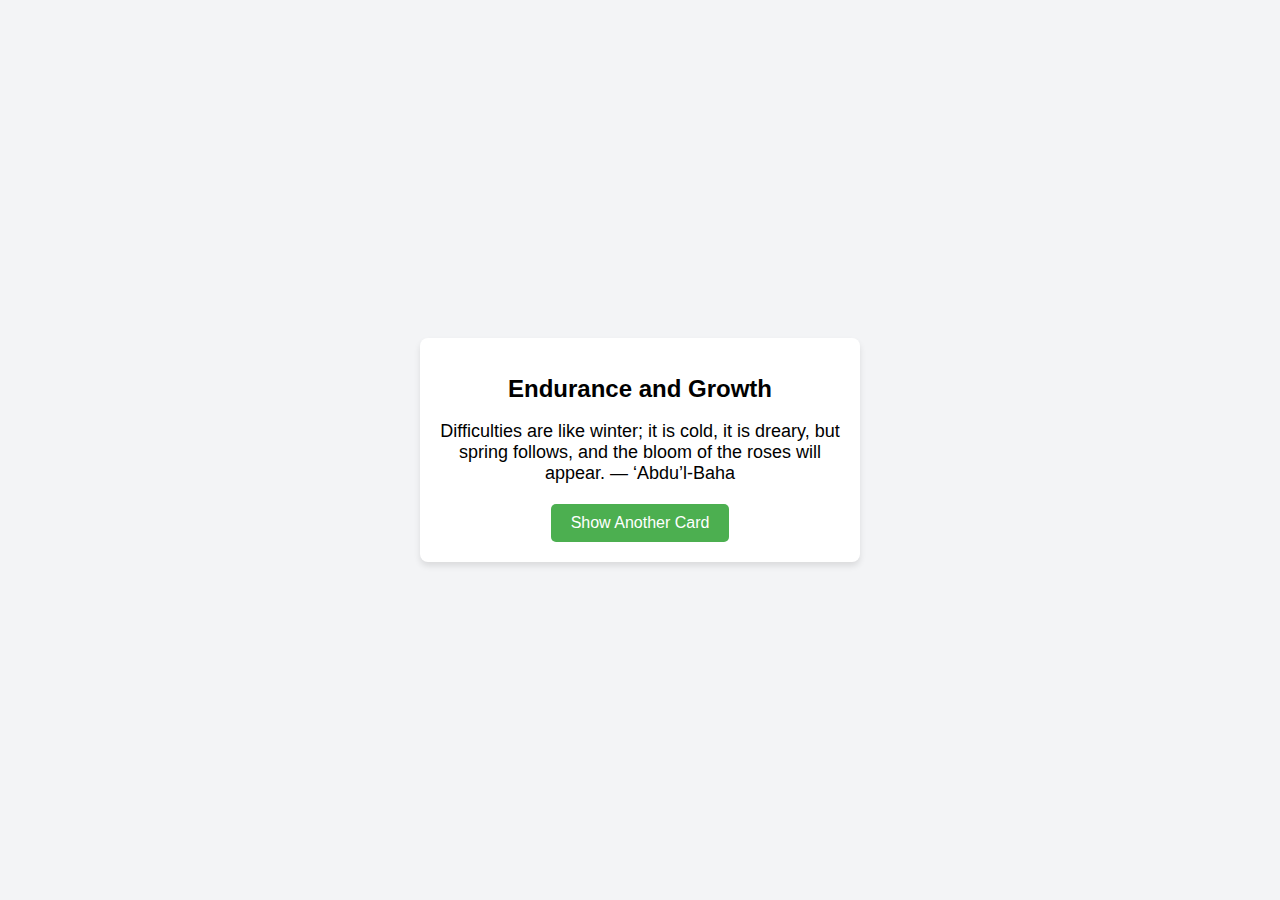
==== index.html @ 95905d40 "Rename index-2.html to index.html" ====
<!DOCTYPE html>
<html lang="en">
<head>
    <meta charset="UTF-8">
    <meta name="viewport" content="width=device-width, initial-scale=1.0">
    <title>Coaching Card of the Day</title>
    <link rel="stylesheet" href="styles.css">
</head>
<body>
    <div class="card-container">
        <h1 id="card-title"></h1>
        <p id="card-content"></p>
        <button onclick="generateRandomCard()">Show Another Card</button>
    </div>

    <script src="script.js"></script>
</body>
</html>
---- styles.css ----
body {
    font-family: 'Arial', sans-serif;
    display: flex;
    justify-content: center;
    align-items: center;
    height: 100vh;
    margin: 0;
    background-color: #f3f4f6;
}

.card-container {
    background-color: #ffffff;
    padding: 20px;
    border-radius: 8px;
    box-shadow: 0 4px 6px rgba(0, 0, 0, 0.1);
    text-align: center;
    max-width: 400px;
    width: 100%;
}

h1 {
    font-size: 24px;
    margin-bottom: 10px;
}

p {
    font-size: 18px;
    margin-bottom: 20px;
}

button {
    padding: 10px 20px;
    font-size: 16px;
    color: #ffffff;
    background-color: #4caf50;
    border: none;
    border-radius: 5px;
    cursor: pointer;
}

button:hover {
    background-color: #45a049;
}
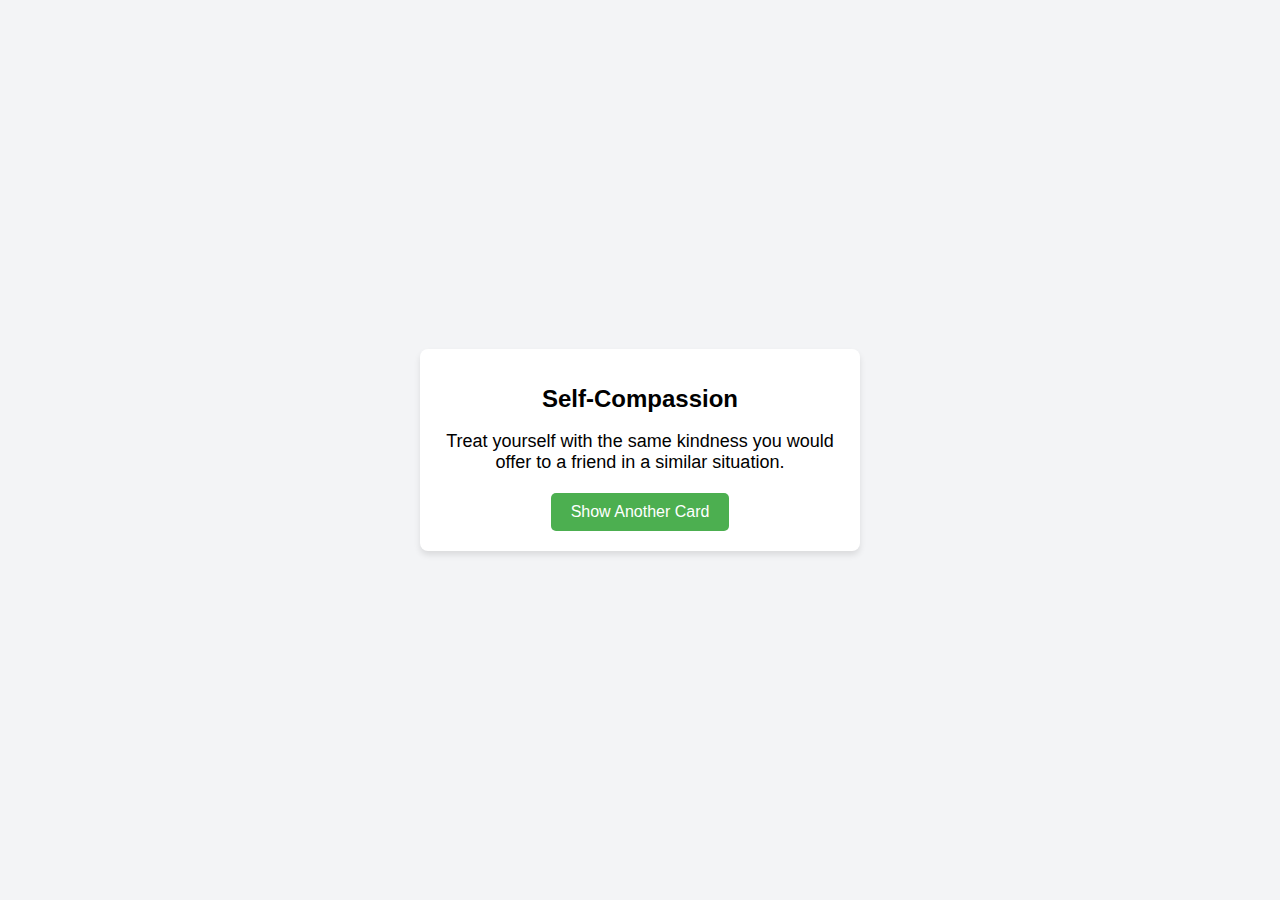
==== commit 15039d77: "Update index.html" ====
--- a/index.html
+++ b/index.html
@@ -7,12 +7,17 @@
     <link rel="stylesheet" href="styles.css">
 </head>
 <body>
+    <!-- Card container to display the title and content -->
     <div class="card-container">
+        <!-- Title of the card -->
         <h1 id="card-title"></h1>
+        <!-- Content of the card (reflection, quote, etc.) -->
         <p id="card-content"></p>
+        <!-- Button to show a new random card -->
         <button onclick="generateRandomCard()">Show Another Card</button>
     </div>
 
+    <!-- Linking to your JavaScript file -->
     <script src="script.js"></script>
 </body>
 </html>
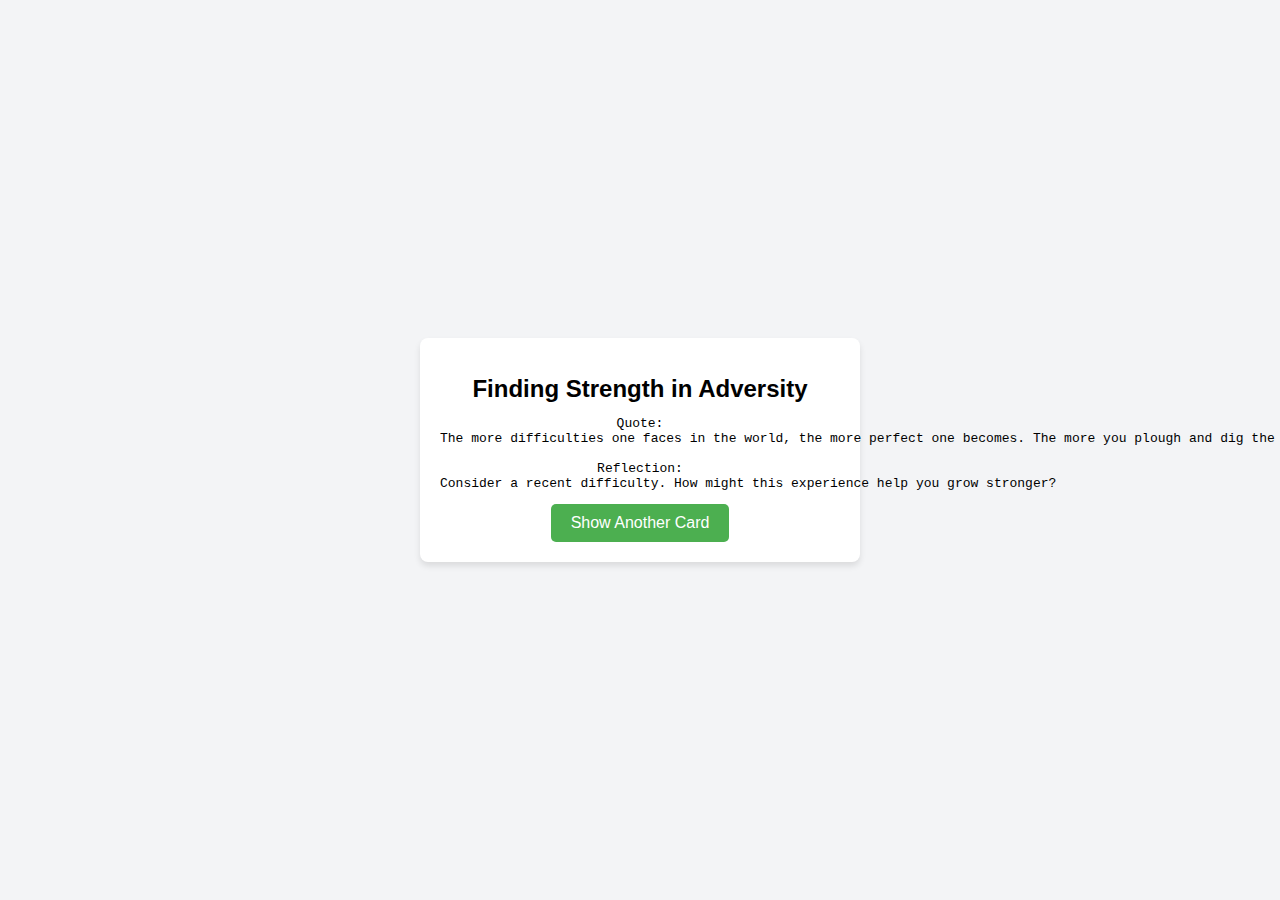
==== commit 3a0cf5ce: "Update index.html" ====
--- a/index.html
+++ b/index.html
@@ -12,12 +12,12 @@
         <!-- Title of the card -->
         <h1 id="card-title"></h1>
         <!-- Content of the card (reflection, quote, etc.) -->
-        <p id="card-content"></p>
+        <pre id="card-content"></pre> <!-- Using <pre> to preserve line breaks and spacing -->
         <!-- Button to show a new random card -->
         <button onclick="generateRandomCard()">Show Another Card</button>
     </div>
 
-    <!-- Linking to your JavaScript file -->
+    <!-- Link to the JavaScript file -->
     <script src="script.js"></script>
 </body>
 </html>
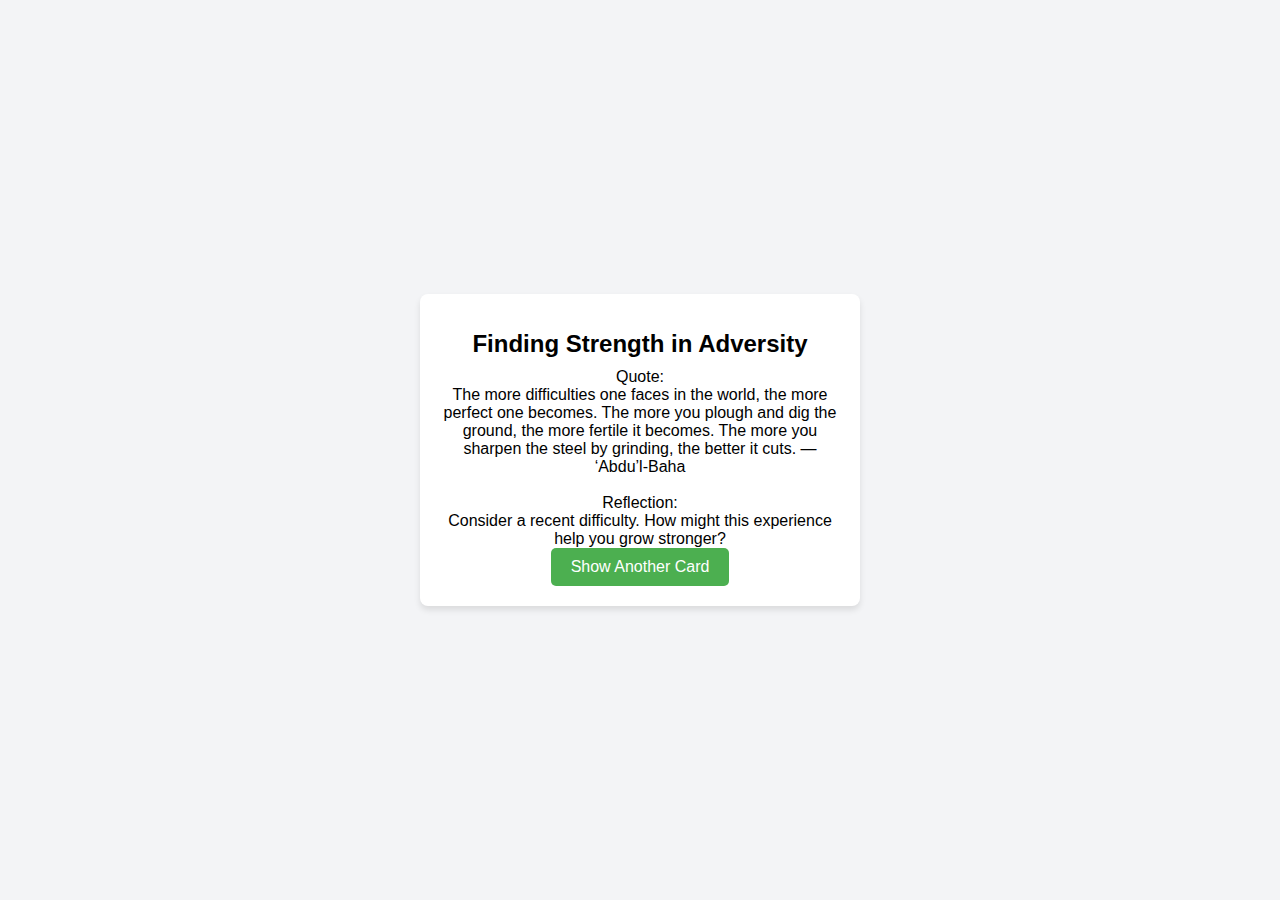
==== commit b3b5ecc1: "Update index.html" ====
--- a/index.html
+++ b/index.html
@@ -12,7 +12,7 @@
         <!-- Title of the card -->
         <h1 id="card-title"></h1>
         <!-- Content of the card (reflection, quote, etc.) -->
-        <pre id="card-content"></pre> <!-- Using <pre> to preserve line breaks and spacing -->
+        <div id="card-content"></div> <!-- Use <div> for flexible content formatting -->
         <!-- Button to show a new random card -->
         <button onclick="generateRandomCard()">Show Another Card</button>
     </div>
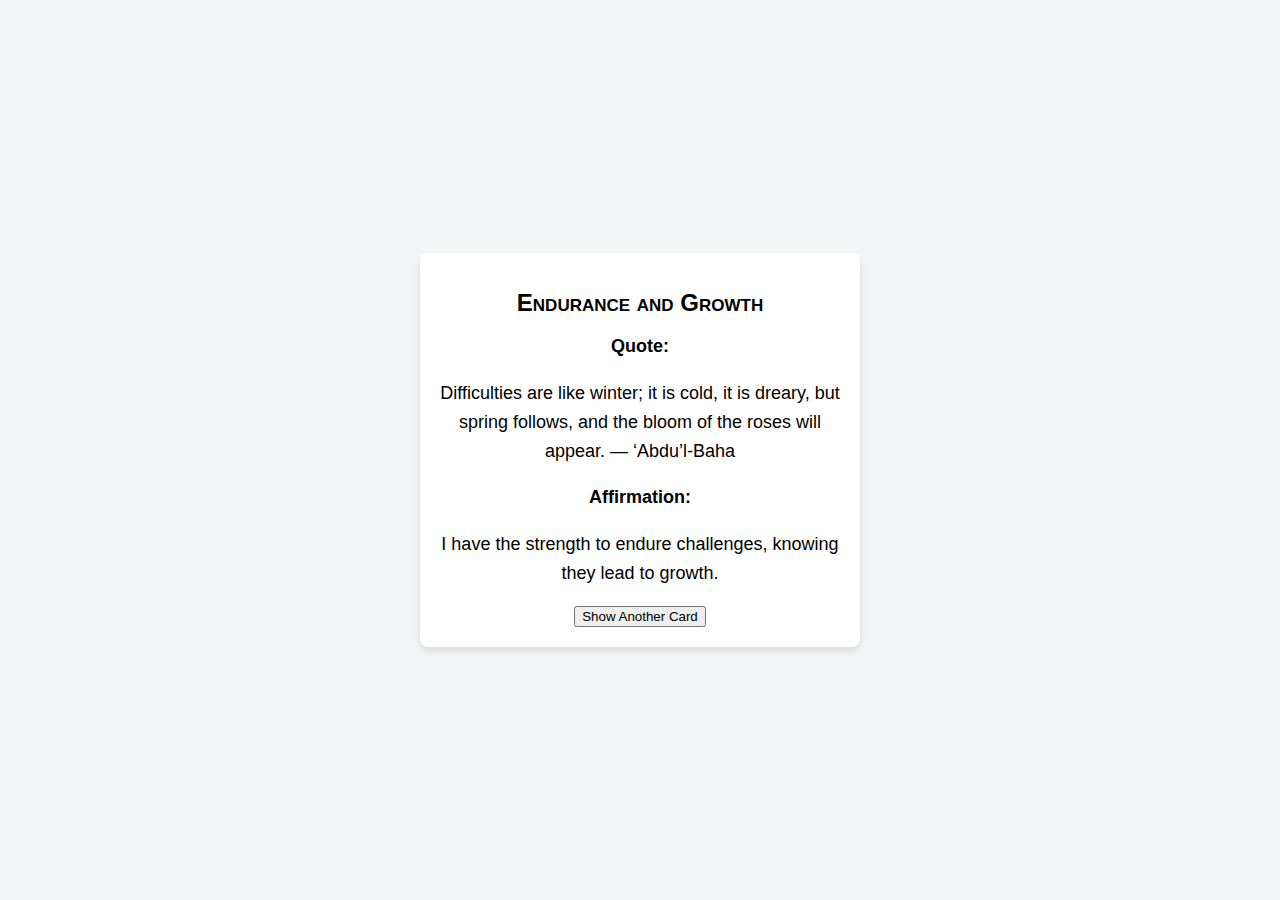
==== commit de145be7: "Update index.html" ====
--- a/index.html
+++ b/index.html
@@ -4,6 +4,8 @@
     <meta charset="UTF-8">
     <meta name="viewport" content="width=device-width, initial-scale=1.0">
     <title>Coaching Card of the Day</title>
+    <!-- Link to Montserrat font from Google Fonts -->
+    <link href="https://fonts.googleapis.com/css2?family=Montserrat:wght@400;700&display=swap" rel="stylesheet">
     <link rel="stylesheet" href="styles.css">
 </head>
 <body>
--- a/styles.css
+++ b/styles.css
@@ -16,28 +16,29 @@
     text-align: center;
     max-width: 400px;
     width: 100%;
+    overflow-wrap: break-word;
+    white-space: normal;
+    margin: 10px;
 }
 
 h1 {
     font-size: 24px;
     margin-bottom: 10px;
+    text-align: center;
+    overflow-wrap: break-word;
+    font-variant: small-caps; /* Apply small caps to the title */
 }
 
-p {
+#card-content {
     font-size: 18px;
-    margin-bottom: 20px;
+    line-height: 1.6;
+    text-align: center;
+    overflow-wrap: break-word;
 }
 
-button {
-    padding: 10px 20px;
-    font-size: 16px;
-    color: #ffffff;
-    background-color: #4caf50;
-    border: none;
-    border-radius: 5px;
-    cursor: pointer;
+.label {
+    font-weight: bold;
+    display: block;
+    margin-top: 15px;
+    text-align: center;
 }
-
-button:hover {
-    background-color: #45a049;
-}
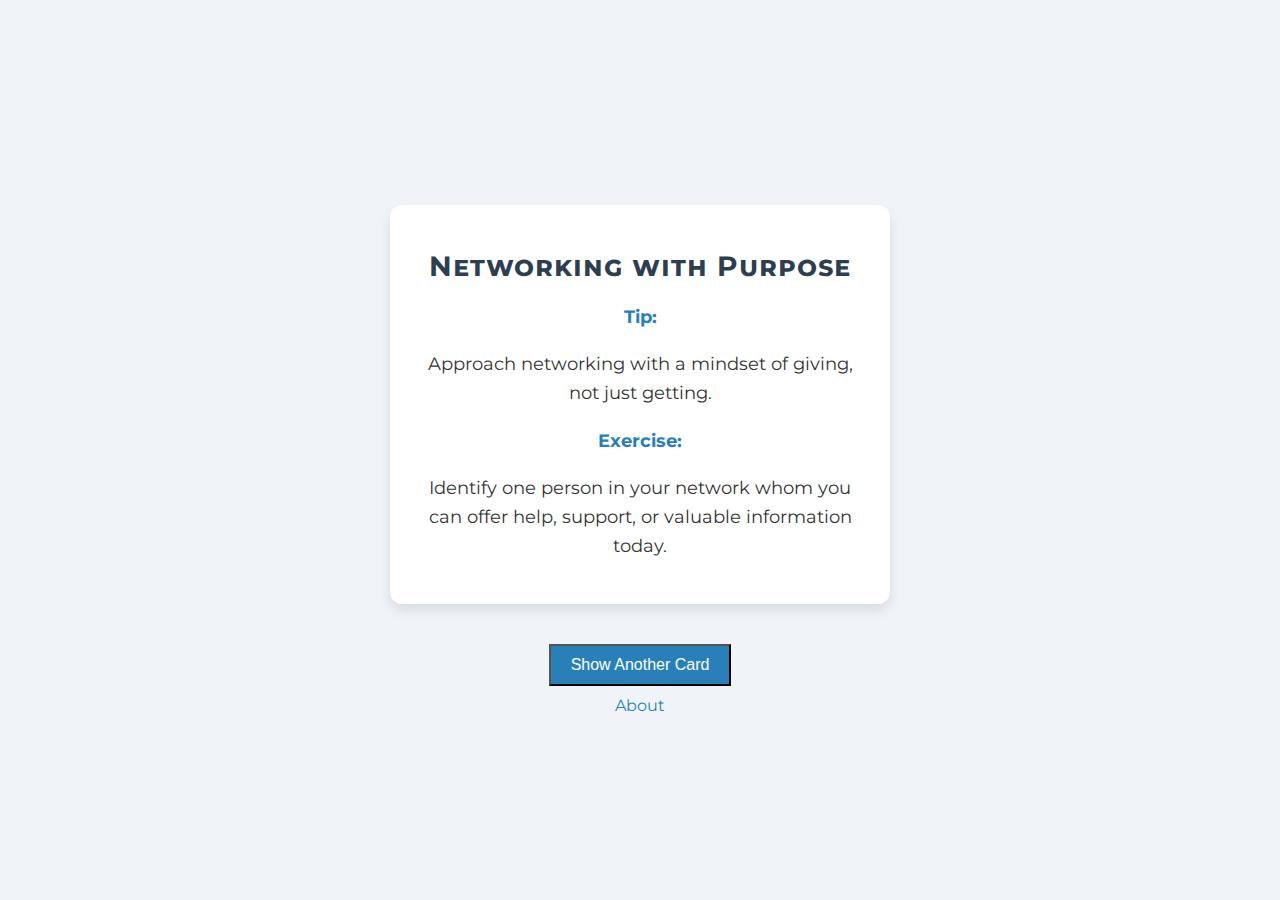
==== commit a209c31f: "Update index.html" ====
--- a/index.html
+++ b/index.html
@@ -3,7 +3,15 @@
 <head>
     <meta charset="UTF-8">
     <meta name="viewport" content="width=device-width, initial-scale=1.0">
-    <title>Coaching Card of the Day</title>
+    <title>Empower Your Journey with Coaching Cards</title>
+
+    <!-- Open Graph meta tags for social media previews -->
+    <meta property="og:title" content="Empower Your Journey with Coaching Cards" />
+    <meta property="og:description" content="Discover a new perspective every day with our coaching cards, designed to inspire and guide you through life's transitions." />
+    <meta property="og:image" content="https://example.com/image.jpg" /> <!-- Replace with the actual URL of your image -->
+    <meta property="og:url" content="https://mmilone.github.io/youarenotredundant/" />
+    <meta property="og:type" content="website" />
+
     <!-- Link to Montserrat font from Google Fonts -->
     <link href="https://fonts.googleapis.com/css2?family=Montserrat:wght@400;700&display=swap" rel="stylesheet">
     <link rel="stylesheet" href="styles.css">
@@ -14,12 +22,31 @@
         <!-- Title of the card -->
         <h1 id="card-title"></h1>
         <!-- Content of the card (reflection, quote, etc.) -->
-        <div id="card-content"></div> <!-- Use <div> for flexible content formatting -->
-        <!-- Button to show a new random card -->
-        <button onclick="generateRandomCard()">Show Another Card</button>
+        <div id="card-content"></div>
+    </div>
+    
+    <!-- Button to show a new random card, placed below the card container -->
+    <button onclick="generateRandomCard()">Show Another Card</button>
+    
+    <!-- Link to About page, placed below the Show Another Card button -->
+    <div style="text-align: center; margin-top: 10px;">
+        <a href="about.html" style="font-family: 'Montserrat', sans-serif; text-decoration: none; color: #2980b9; font-size: 16px;">About</a>
     </div>
 
     <!-- Link to the JavaScript file -->
     <script src="script.js"></script>
+
+    <!-- JavaScript to dynamically set the viewport height -->
+    <script>
+        // Adjust the height of the viewport on mobile browsers
+        function setViewportHeight() {
+            const vh = window.innerHeight * 0.01; // Calculate 1% of the viewport height
+            document.documentElement.style.setProperty('--vh', `${vh}px`); // Set the custom property
+        }
+
+        // Call the function on load and resize
+        window.addEventListener('resize', setViewportHeight);
+        window.addEventListener('load', setViewportHeight);
+    </script>
 </body>
 </html>
--- a/styles.css
+++ b/styles.css
@@ -1,32 +1,39 @@
 body {
-    font-family: 'Arial', sans-serif;
+    font-family: 'Montserrat', sans-serif;
     display: flex;
-    justify-content: center;
-    align-items: center;
-    height: 100vh;
+    justify-content: center; /* Center horizontally */
+    align-items: center; /* Center vertically */
+    height: calc(var(--vh, 1vh) * 100); /* Dynamically calculate viewport height */
     margin: 0;
-    background-color: #f3f4f6;
+    background-color: #f0f4f8; /* Light pastel background for an uplifting feel */
+    padding: 20px;
+    box-sizing: border-box;
+    flex-direction: column; /* Stack the button below the card */
 }
 
 .card-container {
     background-color: #ffffff;
-    padding: 20px;
-    border-radius: 8px;
-    box-shadow: 0 4px 6px rgba(0, 0, 0, 0.1);
+    padding: 25px;
+    border-radius: 12px;
+    box-shadow: 0 6px 12px rgba(0, 0, 0, 0.1);
     text-align: center;
-    max-width: 400px;
+    max-width: 500px;
     width: 100%;
+    color: #333333;
     overflow-wrap: break-word;
     white-space: normal;
-    margin: 10px;
+    margin: 20px auto; /* Center card horizontally */
+    box-sizing: border-box;
 }
 
 h1 {
-    font-size: 24px;
-    margin-bottom: 10px;
+    font-size: 28px; /* Larger title size */
+    margin-bottom: 20px;
     text-align: center;
     overflow-wrap: break-word;
-    font-variant: small-caps; /* Apply small caps to the title */
+    font-variant: small-caps;
+    letter-spacing: 1px;
+    color: #2c3e50;
 }
 
 #card-content {
@@ -34,11 +41,22 @@
     line-height: 1.6;
     text-align: center;
     overflow-wrap: break-word;
+    color: #333333;
 }
 
 .label {
     font-weight: bold;
     display: block;
-    margin-top: 15px;
+    margin-top: 20px;
     text-align: center;
+    color: #2980b9;
 }
+
+/* Style for the button to position it below the card */
+button {
+    margin-top: 20px; /* Space above the button */
+    padding: 10px 20px;
+    font-size: 16px;
+    background-color: #2980b9; /* Match the label color for consistency */
+    color: #ffffff;
+    border
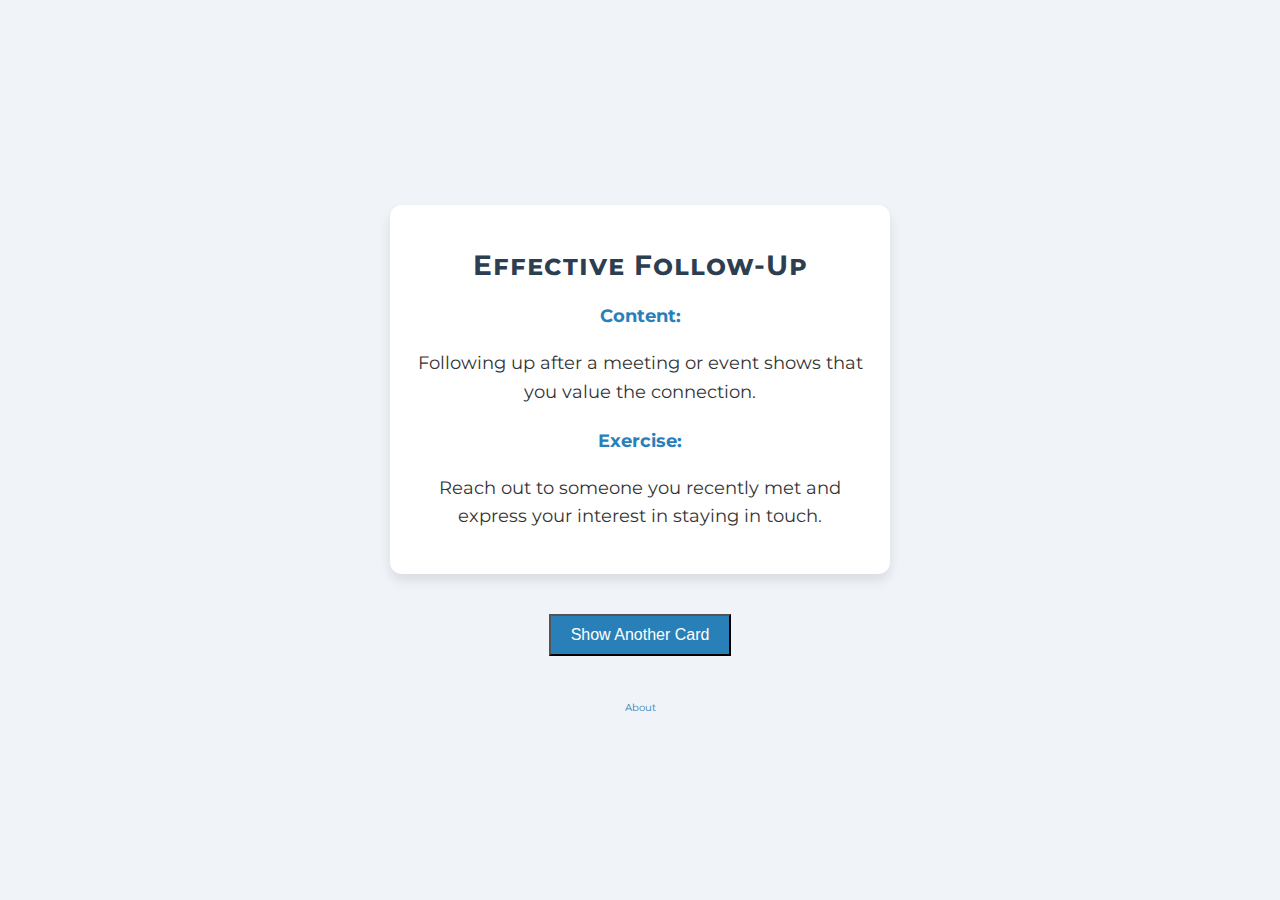
==== commit c0480c79: "Update index.html" ====
--- a/index.html
+++ b/index.html
@@ -27,10 +27,10 @@
     
     <!-- Button to show a new random card, placed below the card container -->
     <button onclick="generateRandomCard()">Show Another Card</button>
-    
-    <!-- Link to About page, placed below the Show Another Card button -->
-    <div style="text-align: center; margin-top: 10px;">
-        <a href="about.html" style="font-family: 'Montserrat', sans-serif; text-decoration: none; color: #2980b9; font-size: 16px;">About</a>
+
+    <!-- Link to the About page, placed below the "Show Another Card" button -->
+    <div style="text-align: center; margin-top: 40px;">
+        <a href="about.html" style="text-decoration: none; font-size: 10px; color: #2980b9;">About</a>
     </div>
 
     <!-- Link to the JavaScript file -->
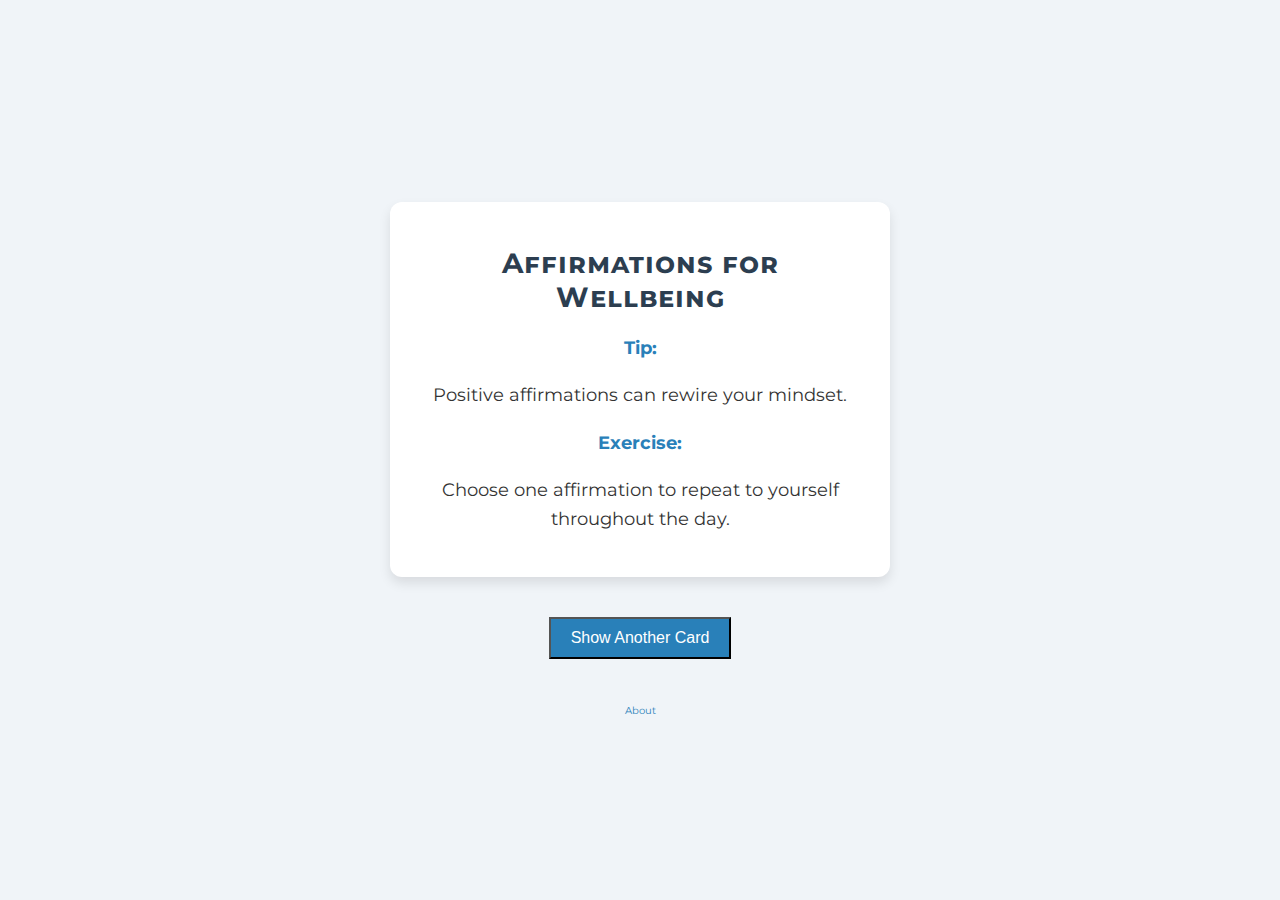
==== commit 0ecb0978: "Update index.html" ====
--- a/index.html
+++ b/index.html
@@ -3,10 +3,10 @@
 <head>
     <meta charset="UTF-8">
     <meta name="viewport" content="width=device-width, initial-scale=1.0">
-    <title>Empower Your Journey with Coaching Cards</title>
+    <title>Coaching Cards to help with Life Transitions</title>
 
     <!-- Open Graph meta tags for social media previews -->
-    <meta property="og:title" content="Empower Your Journey with Coaching Cards" />
+    <meta property="og:title" content="Coaching Cards to help with Life Transitions" />
     <meta property="og:description" content="Discover a new perspective every day with our coaching cards, designed to inspire and guide you through life's transitions." />
     <meta property="og:image" content="https://example.com/image.jpg" /> <!-- Replace with the actual URL of your image -->
     <meta property="og:url" content="https://mmilone.github.io/youarenotredundant/" />
